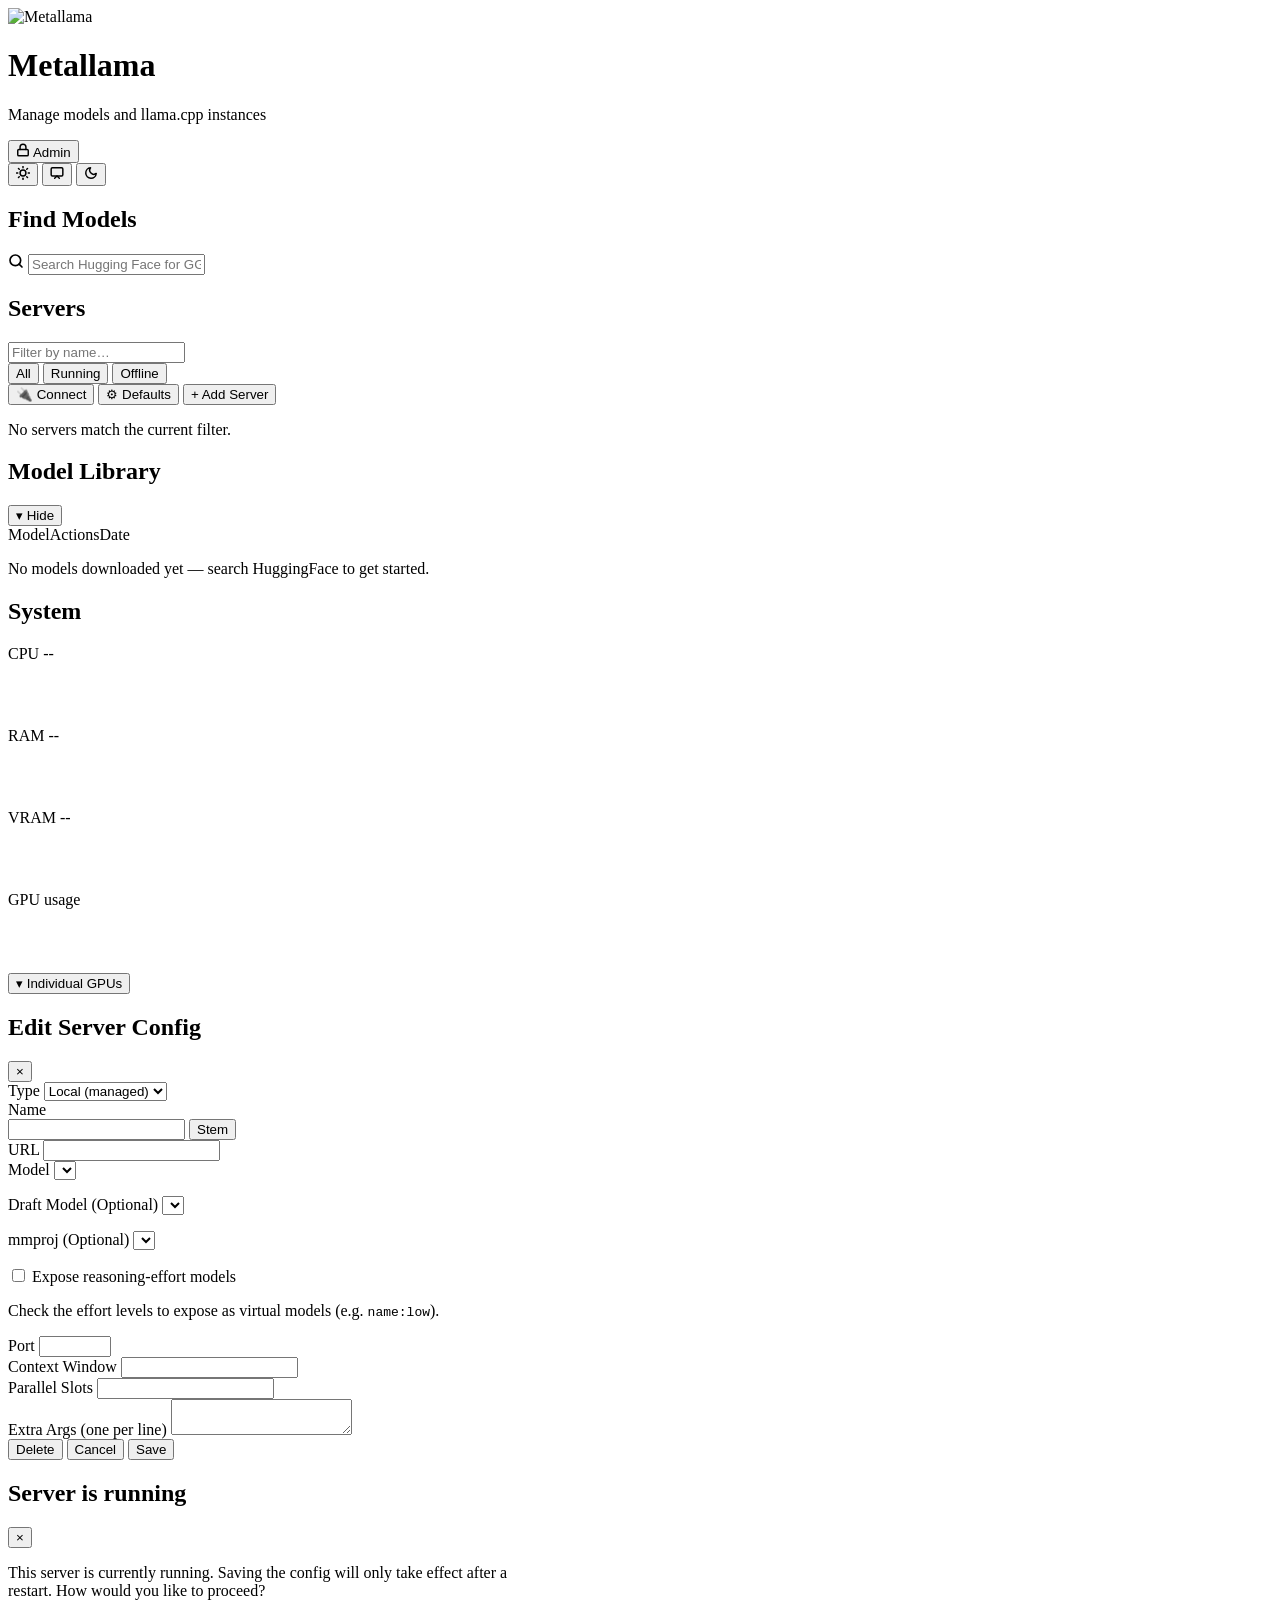
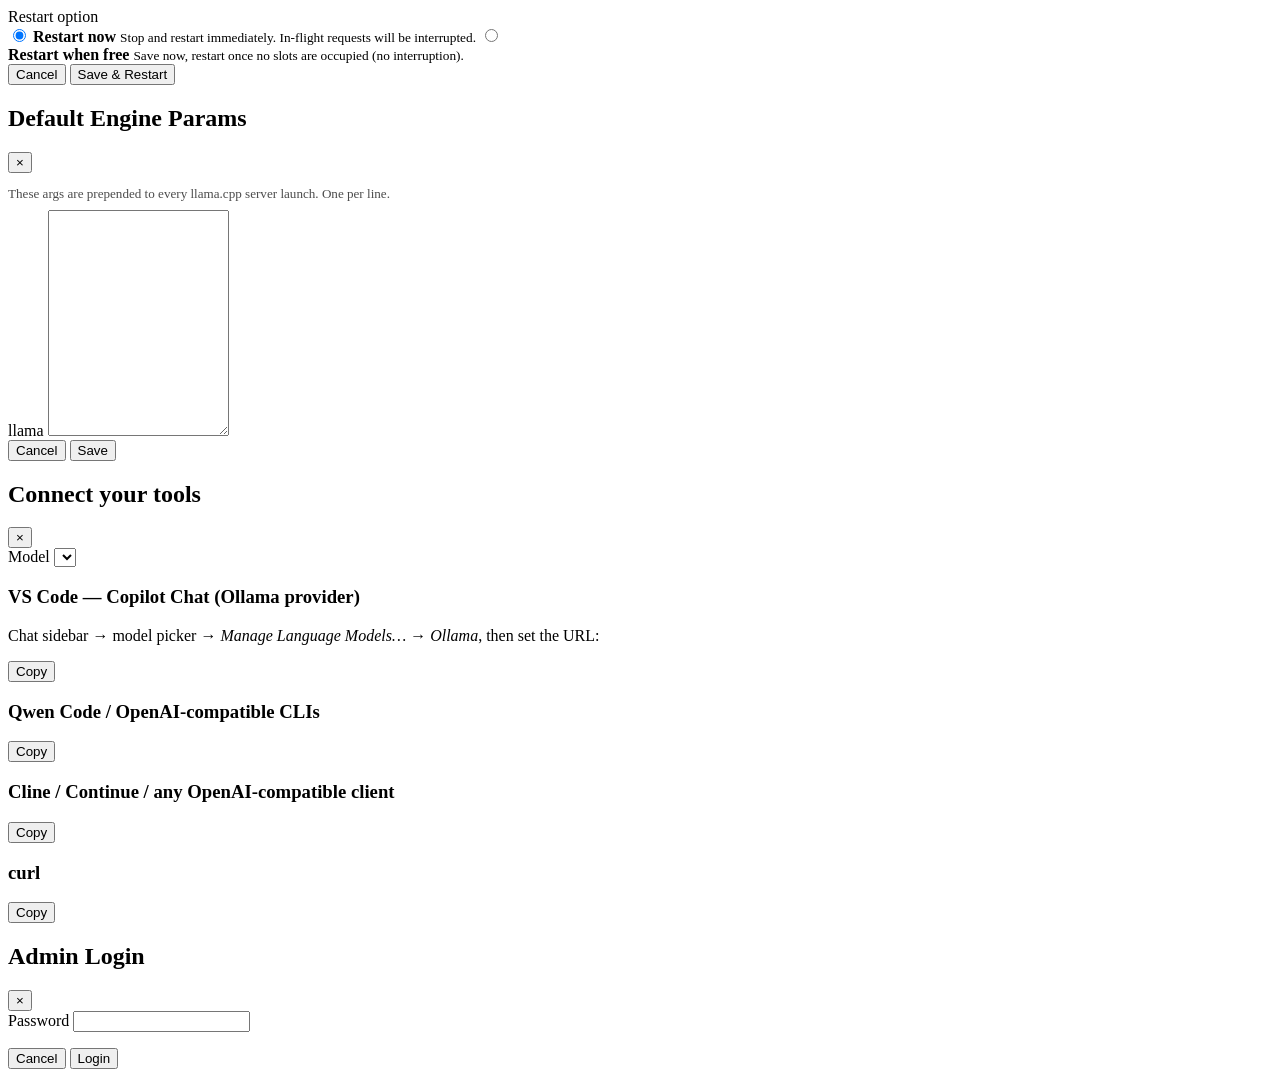
==== metallama/app/static/index.html @ cf893aea "Fixed efforts for model non supported" ====
<!doctype html>
<html lang="en">
  <head>
    <meta charset="UTF-8" />
    <meta name="viewport" content="width=device-width, initial-scale=1.0" />
    <title>Metallama</title>
    <link rel="icon" type="image/svg+xml" href="/static/favicon.svg"/>
    <link rel="stylesheet" href="/static/styles.css" />
  </head>
  <body>
    <header class="page-header">
      <div class="header-container">
        <div class="header-content">
          <img src="/static/logo.svg" alt="Metallama" class="header-logo" />
          <div class="header-text">
            <h1 class="hero-title">Metallama</h1>
            <p class="subtitle">Manage models and llama.cpp instances</p>
          </div>
        </div>
        <div class="header-controls">
          <button id="admin-toggle" class="admin-toggle" type="button" title="Toggle admin mode">
            <svg width="14" height="14" viewBox="0 0 24 24" fill="none" stroke="currentColor" stroke-width="2.5" stroke-linecap="round" stroke-linejoin="round"><rect x="3" y="11" width="18" height="11" rx="2" ry="2"/><path d="M7 11V7a5 5 0 0 1 10 0v4"/></svg>
            <span id="admin-toggle-label">Admin</span>
          </button>
          <div class="theme-toggle" role="group" aria-label="Theme switcher">
            <button class="theme-btn" type="button" data-theme="light" title="Light mode">
            <svg width="14" height="14" viewBox="0 0 24 24" fill="none" stroke="currentColor" stroke-width="2.5" stroke-linecap="round" stroke-linejoin="round"><circle cx="12" cy="12" r="5"/><line x1="12" y1="1" x2="12" y2="3"/><line x1="12" y1="21" x2="12" y2="23"/><line x1="4.22" y1="4.22" x2="5.64" y2="5.64"/><line x1="18.36" y1="18.36" x2="19.78" y2="19.78"/><line x1="1" y1="12" x2="3" y2="12"/><line x1="21" y1="12" x2="23" y2="12"/><line x1="4.22" y1="19.78" x2="5.64" y2="18.36"/><line x1="18.36" y1="5.64" x2="19.78" y2="4.22"/></svg>
          </button>
          <button class="theme-btn" type="button" data-theme="system" title="System">
            <svg width="14" height="14" viewBox="0 0 24 24" fill="none" stroke="currentColor" stroke-width="2.5" stroke-linecap="round" stroke-linejoin="round"><rect x="2" y="3" width="20" height="14" rx="2"/><polyline points="8 21 12 17 16 21"/></svg>
          </button>
          <button class="theme-btn" type="button" data-theme="dark" title="Dark mode">
            <svg width="14" height="14" viewBox="0 0 24 24" fill="none" stroke="currentColor" stroke-width="2.5" stroke-linecap="round" stroke-linejoin="round"><path d="M21 12.79A9 9 0 1 1 11.21 3 7 7 0 0 0 21 12.79z"/></svg>
          </button>
        </div>
        </div>
      </div>
    </header>

    <main class="container layout-grid">
      <section class="main-col">
        <div id="binary-warning" class="binary-warning is-hidden"></div>
        <p id="ui-message" class="ui-message"></p>

        <section class="main-panel">
          <h2 class="side-title">Find Models</h2>
          <div id="hf-panel" class="hf-panel">
            <div id="hf-downloads" class="hf-downloads is-hidden"></div>
            <div class="hf-search-wrap">
              <svg class="hf-search-icon" width="16" height="16" viewBox="0 0 24 24" fill="none" stroke="currentColor" stroke-width="2.5" stroke-linecap="round" stroke-linejoin="round"><circle cx="11" cy="11" r="8"/><line x1="21" y1="21" x2="16.65" y2="16.65"/></svg>
              <input type="text" id="hf-search" placeholder="Search Hugging Face for GGUF models…" autocomplete="off" spellcheck="false" />
            </div>
            <div id="hf-results" class="hf-results is-hidden"></div>
          </div>
        </section>

        <section class="main-panel">
          <div class="panel-head">
            <div class="panel-head-left">
              <h2 class="side-title">Servers</h2>
              <span id="summary" class="summary-chip"></span>
            </div>
            <div class="panel-head-right">
              <input type="text" id="server-filter" class="server-filter" placeholder="Filter by name…" autocomplete="off" spellcheck="false" />
              <div class="status-filter" role="group" aria-label="Filter by status">
                <button class="chip-btn active" type="button" data-status="all">All</button>
                <button class="chip-btn" type="button" data-status="running">Running</button>
                <button class="chip-btn" type="button" data-status="offline">Offline</button>
              </div>
              <button id="connect-btn" class="btn-secondary" title="Connect editors and agents to your models">🔌 Connect</button>
              <button id="defaults-btn" class="btn-secondary admin-only" title="Edit default engine params">⚙ Defaults</button>
              <button id="add-model-btn" class="btn-primary admin-only" title="Add a new server">+ Add Server</button>
            </div>
          </div>
          <div id="models" class="models-list"></div>
          <p id="models-filter-empty" class="library-empty is-hidden">No servers match the current filter.</p>
        </section>

        <section class="main-panel" id="library-panel">
          <div class="panel-head">
            <div class="panel-head-left">
              <h2 class="side-title">Model Library</h2>
            </div>
            <button id="library-toggle" class="vram-gpus-toggle library-toggle" type="button" aria-label="Collapse model library" title="Collapse model library" aria-expanded="true">
              <span class="vram-gpus-toggle-caret">▾</span>
              <span class="library-toggle-label">Hide</span>
            </button>
          </div>
          <div id="library-content">
            <div id="library-downloading" class="library-downloading is-hidden"></div>
            <div class="library-table-head" aria-hidden="true">
              <span>Model</span><span>Actions</span><span>Date</span>
            </div>
            <div id="library-list" class="library-list"></div>
            <p id="library-empty" class="library-empty is-hidden">No models downloaded yet — search HuggingFace to get started.</p>
          </div>
        </section>
      </section>

      <aside class="side-col">
        <section class="side-panel">
          <h2 class="side-title">System</h2>
          <div class="system-metric">
            <div class="system-metric-head">
              <span class="system-metric-name">CPU</span>
              <span id="cpu-status" class="system-metric-value">--</span>
            </div>
            <div class="system-graph-wrap">
              <canvas id="cpu-graph" class="system-graph" width="400" height="60"></canvas>
              <div class="system-time-axis" aria-hidden="true"></div>
            </div>
          </div>
          <div class="system-metric">
            <div class="system-metric-head">
              <span class="system-metric-name">RAM</span>
              <span id="ram-status" class="system-metric-value">--</span>
            </div>
            <div class="system-graph-wrap">
              <canvas id="ram-graph" class="system-graph" width="400" height="60"></canvas>
              <div class="system-time-axis" aria-hidden="true"></div>
            </div>
          </div>
          <div class="system-metric">
            <div class="system-metric-head">
              <span id="vram-name" class="system-metric-name">VRAM</span>
              <span id="vram-status" class="system-metric-value">--</span>
            </div>
            <div class="system-graph-wrap">
              <canvas id="vram-graph" class="system-graph" width="400" height="60"></canvas>
              <div class="system-time-axis" aria-hidden="true"></div>
            </div>
            <div class="system-graph-wrap">
              <div id="gpu-usage-name" class="system-metric-name">GPU usage</div>
              <canvas id="gpu-usage-graph" class="system-graph" width="400" height="60"></canvas>
              <div class="system-time-axis" aria-hidden="true"></div>
            </div>
            <button id="vram-gpus-toggle" class="vram-gpus-toggle" type="button" aria-expanded="true">
              <span class="vram-gpus-toggle-caret">▾</span>
              <span>Individual GPUs</span>
            </button>
            <div id="vram-gpus" class="vram-gpus"></div>
          </div>
        </section>
      </aside>
    </main>

    <!-- Edit Config Modal -->
    <div id="edit-modal" class="modal-overlay is-hidden">
      <div class="modal-dialog">
        <div class="modal-header">
          <h2 id="modal-title">Edit Server Config</h2>
          <button class="modal-close" data-action="modal-close" title="Close">&times;</button>
        </div>
        <div class="modal-body">
          <div class="modal-columns">
            <div class="modal-column">
              <div class="form-group create-only">
                <label for="edit-server-type">Type</label>
                <select id="edit-server-type">
                  <option value="managed" selected>Local (managed)</option>
                  <option value="remote">Remote</option>
                </select>
              </div>
              <div class="form-group">
                <label for="edit-name">Name</label>
                <div class="input-with-btn">
                  <input type="text" id="edit-name" />
                  <button type="button" class="btn-secondary btn-small managed-only" id="edit-stem-btn" title="Use model filename as name">Stem</button>
                </div>
              </div>
              <div class="form-group remote-only">
                <label for="edit-url">URL</label>
                <input type="text" id="edit-url" />
              </div>
              <div class="form-group managed-only">
                <label for="edit-model-path">Model</label>
                <select id="edit-model-path"></select>
                <p id="edit-model-warning" class="model-not-found-warning is-hidden"></p>
              </div>
              <div class="form-group managed-only">
                <label for="edit-model-draft">Draft Model (Optional)</label>
                <select id="edit-model-draft"></select>
                <p id="edit-model-draft-warning" class="model-not-found-warning is-hidden"></p>
              </div>
              <div class="form-group managed-only">
                <label for="edit-mmproj">mmproj (Optional)</label>
                <select id="edit-mmproj"></select>
                <p id="edit-mmproj-warning" class="model-not-found-warning is-hidden"></p>
              </div>
              <div class="form-group managed-only">
                <label class="vram-gpu-toggle" for="edit-reasoning-enabled">
                  <input type="checkbox" id="edit-reasoning-enabled" />
                  <span id="edit-reasoning-label">Expose reasoning-effort models</span>
                </label>
                <div id="edit-reasoning-efforts" class="reasoning-effort-checkboxes">
                  <p class="form-hint">Check the effort levels to expose as virtual models (e.g. <code>name:low</code>).</p>
                </div>
              </div>
              <div class="form-group managed-only">
                <label for="edit-port">Port</label>
                <input type="number" id="edit-port" min="1024" max="65535" />
              </div>
              <div class="form-group managed-only">
                <label for="edit-context-window">Context Window</label>
                <input type="number" id="edit-context-window" min="1" step="1000" />
              </div>
              <div class="form-group managed-only">
                <label for="edit-parallel">Parallel Slots</label>
                <input type="number" id="edit-parallel" min="1" />
              </div>
            </div>
            <div class="modal-column managed-only">
              <div class="form-group form-group-stretch">
                <label for="edit-extra-args">Extra Args (one per line)</label>
                <textarea id="edit-extra-args"></textarea>
              </div>
            </div>
          </div>
        </div>
        <div class="modal-footer">
          <button class="btn-danger" data-action="modal-delete" id="modal-delete-btn" style="margin-right: auto;">Delete</button>
          <button class="btn-secondary" data-action="modal-cancel">Cancel</button>
          <button class="btn-primary" data-action="modal-save">Save</button>
        </div>
      </div>
    </div>

    <!-- Restart-on-save warning modal -->
    <div id="restart-modal" class="modal-overlay is-hidden">
      <div class="modal-dialog" style="max-width: 520px;">
        <div class="modal-header">
          <h2>Server is running</h2>
          <button class="modal-close" data-action="restart-close" title="Close">&times;</button>
        </div>
        <div class="modal-body">
          <p class="form-hint" style="margin-bottom: 0.5rem;">
            This server is currently running. Saving the config will only take effect
            after a restart. How would you like to proceed?
          </p>
          <div class="form-group">
            <label>Restart option</label>
            <div class="restart-options">
              <label class="restart-option">
                <input type="radio" name="restart-option" value="now" checked />
                <span>
                  <strong>Restart now</strong>
                  <small>Stop and restart immediately. In-flight requests will be interrupted.</small>
                </span>
              </label>
              <label class="restart-option">
                <input type="radio" name="restart-option" value="when_free" />
                <span>
                  <strong>Restart when free</strong>
                  <small>Save now, restart once no slots are occupied (no interruption).</small>
                </span>
              </label>
            </div>
          </div>
        </div>
        <div class="modal-footer">
          <button class="btn-secondary" data-action="restart-cancel">Cancel</button>
          <button class="btn-primary" data-action="restart-confirm">Save &amp; Restart</button>
        </div>
      </div>
    </div>

    <!-- Defaults Modal -->
    <div id="defaults-modal" class="modal-overlay is-hidden">
      <div class="modal-dialog" style="max-width: 520px;">
        <div class="modal-header">
          <h2>Default Engine Params</h2>
          <button class="modal-close" data-action="defaults-close" title="Close">&times;</button>
        </div>
        <div class="modal-body">
          <p class="form-hint" style="margin-bottom: 0.5rem; font-size: 0.82rem; opacity: 0.7;">These args are prepended to every llama.cpp server launch. One per line.</p>
          <div class="form-group">
            <label for="defaults-args">llama</label>
            <textarea id="defaults-args" style="min-height: 220px; font-family: monospace;"></textarea>
          </div>
        </div>
        <div class="modal-footer">
          <button class="btn-secondary" data-action="defaults-cancel">Cancel</button>
          <button class="btn-primary" data-action="defaults-save">Save</button>
        </div>
      </div>
    </div>

    <!-- Connect Modal -->
    <div id="connect-modal" class="modal-overlay is-hidden">
      <div class="modal-dialog" style="max-width: 640px;">
        <div class="modal-header">
          <h2>Connect your tools</h2>
          <button class="modal-close" data-action="connect-close" title="Close">&times;</button>
        </div>
        <div class="modal-body">
          <div class="form-group">
            <label for="connect-model">Model</label>
            <select id="connect-model"></select>
          </div>

          <div class="connect-section">
            <div class="connect-section-head">
              <h3>VS Code — Copilot Chat (Ollama provider)</h3>
            </div>
            <p class="connect-hint">Chat sidebar → model picker → <em>Manage Language Models…</em> → <em>Ollama</em>, then set the URL:</p>
            <div class="snippet-row">
              <code class="snippet" id="connect-ollama-url"></code>
              <button class="btn-secondary btn-small" data-copy="connect-ollama-url">Copy</button>
            </div>
          </div>

          <div class="connect-section">
            <div class="connect-section-head">
              <h3>Qwen Code / OpenAI-compatible CLIs</h3>
            </div>
            <div class="snippet-row">
              <pre class="snippet" id="connect-env"></pre>
              <button class="btn-secondary btn-small" data-copy="connect-env">Copy</button>
            </div>
          </div>

          <div class="connect-section">
            <div class="connect-section-head">
              <h3>Cline / Continue / any OpenAI-compatible client</h3>
            </div>
            <div class="snippet-row">
              <pre class="snippet" id="connect-openai"></pre>
              <button class="btn-secondary btn-small" data-copy="connect-openai">Copy</button>
            </div>
          </div>

          <div class="connect-section">
            <div class="connect-section-head">
              <h3>curl</h3>
            </div>
            <div class="snippet-row">
              <pre class="snippet" id="connect-curl"></pre>
              <button class="btn-secondary btn-small" data-copy="connect-curl">Copy</button>
            </div>
          </div>
        </div>
      </div>
    </div>

    <!-- Login Modal -->
    <div id="login-modal" class="modal-overlay is-hidden">
      <div class="modal-dialog" style="max-width: 360px;">
        <div class="modal-header">
          <h2>Admin Login</h2>
          <button class="modal-close" data-action="login-close" title="Close">&times;</button>
        </div>
        <div class="modal-body">
          <div class="form-group">
            <label for="login-password">Password</label>
            <input type="password" id="login-password" autocomplete="off" />
          </div>
          <p id="login-error" class="login-error is-hidden"></p>
        </div>
        <div class="modal-footer">
          <button class="btn-secondary" data-action="login-cancel">Cancel</button>
          <button class="btn-primary" data-action="login-submit">Login</button>
        </div>
      </div>
    </div>

    <script type="module" src="/static/js/main.js"></script>
  </body>
</html>
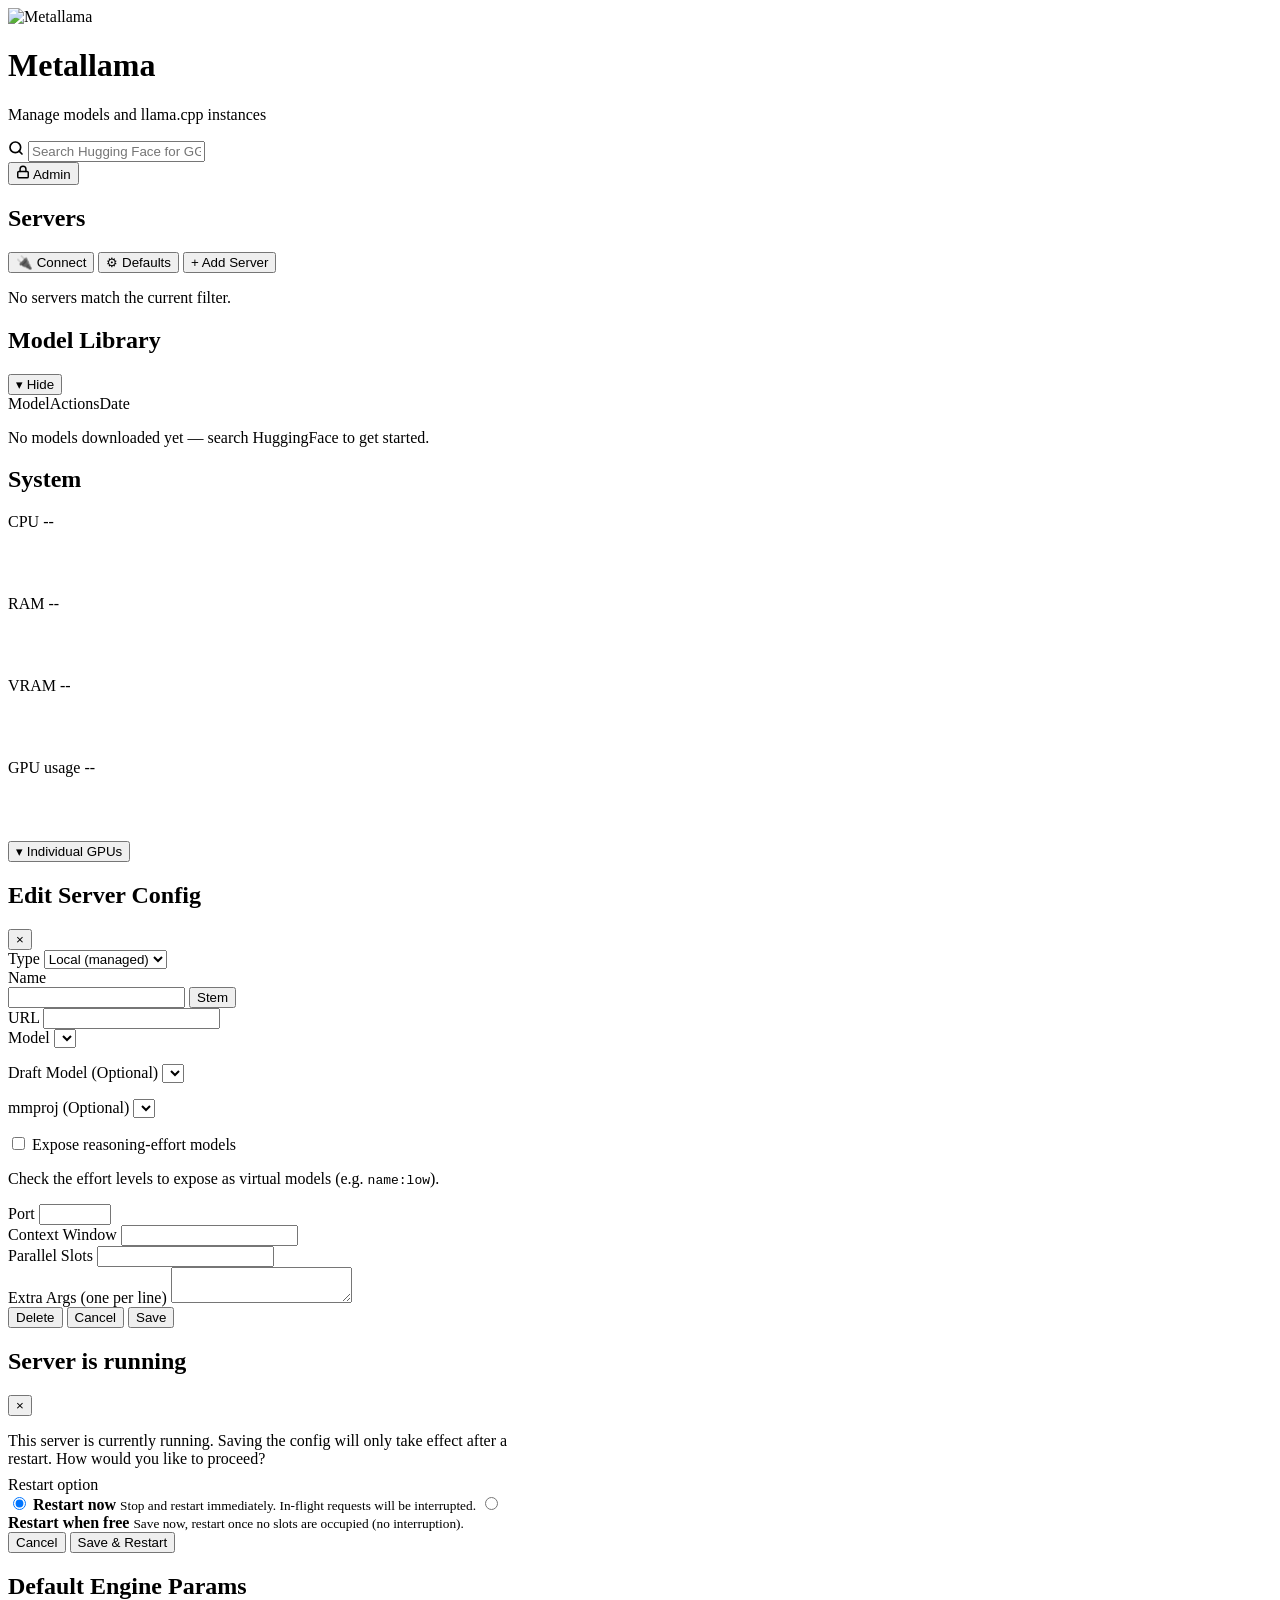
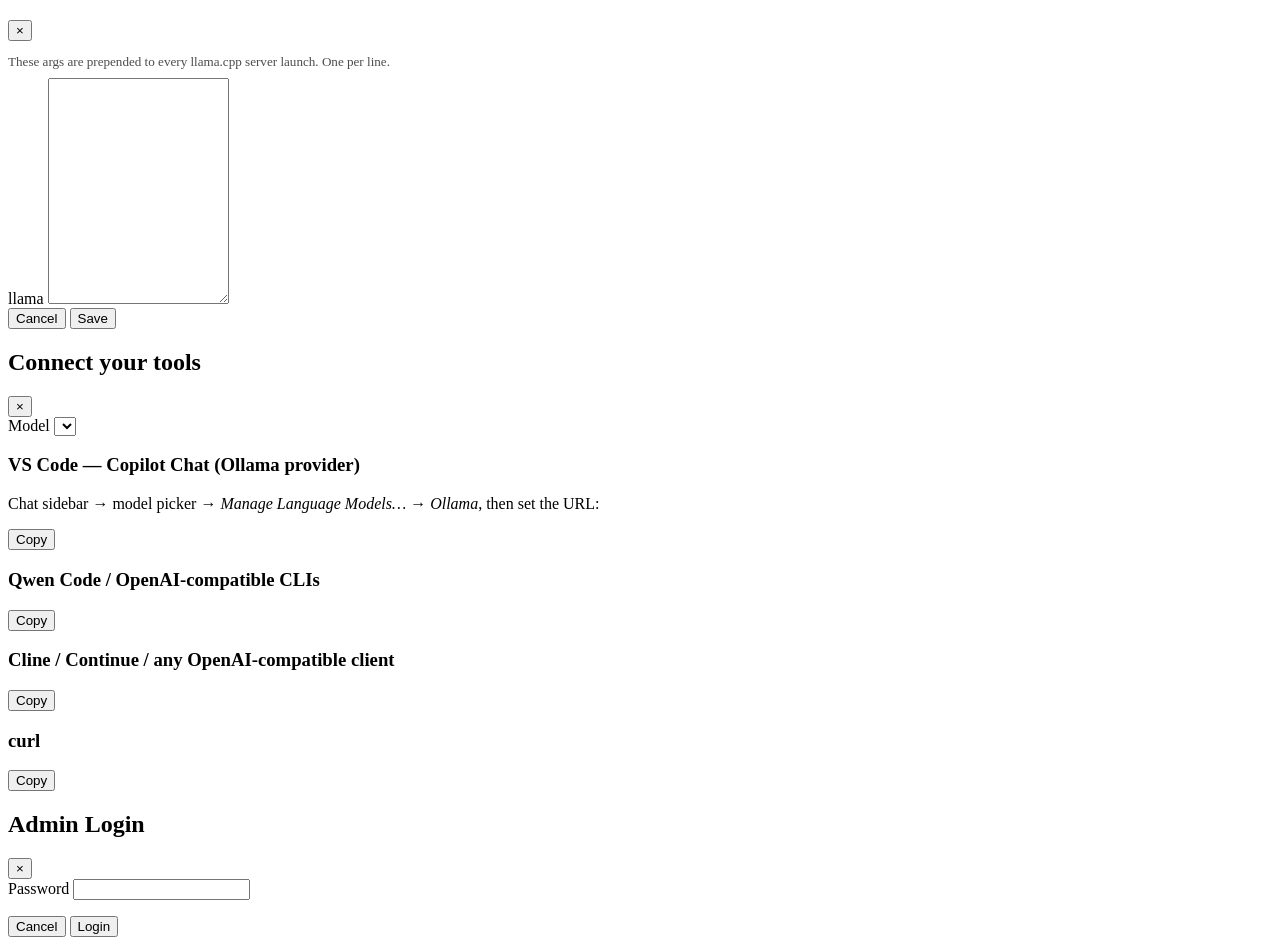
==== commit bbf11d91: "reworked styling" ====
--- a/metallama/app/static/index.html
+++ b/metallama/app/static/index.html
@@ -17,22 +17,19 @@
             <p class="subtitle">Manage models and llama.cpp instances</p>
           </div>
         </div>
+        <div id="hf-panel" class="hf-panel header-hf-panel">
+          <div id="hf-downloads" class="hf-downloads is-hidden"></div>
+          <div class="hf-search-wrap">
+            <svg class="hf-search-icon" width="16" height="16" viewBox="0 0 24 24" fill="none" stroke="currentColor" stroke-width="2.5" stroke-linecap="round" stroke-linejoin="round"><circle cx="11" cy="11" r="8"/><line x1="21" y1="21" x2="16.65" y2="16.65"/></svg>
+            <input type="text" id="hf-search" placeholder="Search Hugging Face for GGUF models…" autocomplete="off" spellcheck="false" />
+          </div>
+          <div id="hf-results" class="hf-results is-hidden"></div>
+        </div>
         <div class="header-controls">
           <button id="admin-toggle" class="admin-toggle" type="button" title="Toggle admin mode">
             <svg width="14" height="14" viewBox="0 0 24 24" fill="none" stroke="currentColor" stroke-width="2.5" stroke-linecap="round" stroke-linejoin="round"><rect x="3" y="11" width="18" height="11" rx="2" ry="2"/><path d="M7 11V7a5 5 0 0 1 10 0v4"/></svg>
             <span id="admin-toggle-label">Admin</span>
           </button>
-          <div class="theme-toggle" role="group" aria-label="Theme switcher">
-            <button class="theme-btn" type="button" data-theme="light" title="Light mode">
-            <svg width="14" height="14" viewBox="0 0 24 24" fill="none" stroke="currentColor" stroke-width="2.5" stroke-linecap="round" stroke-linejoin="round"><circle cx="12" cy="12" r="5"/><line x1="12" y1="1" x2="12" y2="3"/><line x1="12" y1="21" x2="12" y2="23"/><line x1="4.22" y1="4.22" x2="5.64" y2="5.64"/><line x1="18.36" y1="18.36" x2="19.78" y2="19.78"/><line x1="1" y1="12" x2="3" y2="12"/><line x1="21" y1="12" x2="23" y2="12"/><line x1="4.22" y1="19.78" x2="5.64" y2="18.36"/><line x1="18.36" y1="5.64" x2="19.78" y2="4.22"/></svg>
-          </button>
-          <button class="theme-btn" type="button" data-theme="system" title="System">
-            <svg width="14" height="14" viewBox="0 0 24 24" fill="none" stroke="currentColor" stroke-width="2.5" stroke-linecap="round" stroke-linejoin="round"><rect x="2" y="3" width="20" height="14" rx="2"/><polyline points="8 21 12 17 16 21"/></svg>
-          </button>
-          <button class="theme-btn" type="button" data-theme="dark" title="Dark mode">
-            <svg width="14" height="14" viewBox="0 0 24 24" fill="none" stroke="currentColor" stroke-width="2.5" stroke-linecap="round" stroke-linejoin="round"><path d="M21 12.79A9 9 0 1 1 11.21 3 7 7 0 0 0 21 12.79z"/></svg>
-          </button>
-        </div>
         </div>
       </div>
     </header>
@@ -41,18 +38,6 @@
       <section class="main-col">
         <div id="binary-warning" class="binary-warning is-hidden"></div>
         <p id="ui-message" class="ui-message"></p>
-
-        <section class="main-panel">
-          <h2 class="side-title">Find Models</h2>
-          <div id="hf-panel" class="hf-panel">
-            <div id="hf-downloads" class="hf-downloads is-hidden"></div>
-            <div class="hf-search-wrap">
-              <svg class="hf-search-icon" width="16" height="16" viewBox="0 0 24 24" fill="none" stroke="currentColor" stroke-width="2.5" stroke-linecap="round" stroke-linejoin="round"><circle cx="11" cy="11" r="8"/><line x1="21" y1="21" x2="16.65" y2="16.65"/></svg>
-              <input type="text" id="hf-search" placeholder="Search Hugging Face for GGUF models…" autocomplete="off" spellcheck="false" />
-            </div>
-            <div id="hf-results" class="hf-results is-hidden"></div>
-          </div>
-        </section>
 
         <section class="main-panel">
           <div class="panel-head">
@@ -61,12 +46,6 @@
               <span id="summary" class="summary-chip"></span>
             </div>
             <div class="panel-head-right">
-              <input type="text" id="server-filter" class="server-filter" placeholder="Filter by name…" autocomplete="off" spellcheck="false" />
-              <div class="status-filter" role="group" aria-label="Filter by status">
-                <button class="chip-btn active" type="button" data-status="all">All</button>
-                <button class="chip-btn" type="button" data-status="running">Running</button>
-                <button class="chip-btn" type="button" data-status="offline">Offline</button>
-              </div>
               <button id="connect-btn" class="btn-secondary" title="Connect editors and agents to your models">🔌 Connect</button>
               <button id="defaults-btn" class="btn-secondary admin-only" title="Edit default engine params">⚙ Defaults</button>
               <button id="add-model-btn" class="btn-primary admin-only" title="Add a new server">+ Add Server</button>
@@ -130,7 +109,10 @@
               <div class="system-time-axis" aria-hidden="true"></div>
             </div>
             <div class="system-graph-wrap">
-              <div id="gpu-usage-name" class="system-metric-name">GPU usage</div>
+              <div class="system-metric-head">
+                <span id="gpu-usage-name" class="system-metric-name">GPU usage</span>
+                <span id="gpu-usage-status" class="system-metric-value">--</span>
+              </div>
               <canvas id="gpu-usage-graph" class="system-graph" width="400" height="60"></canvas>
               <div class="system-time-axis" aria-hidden="true"></div>
             </div>
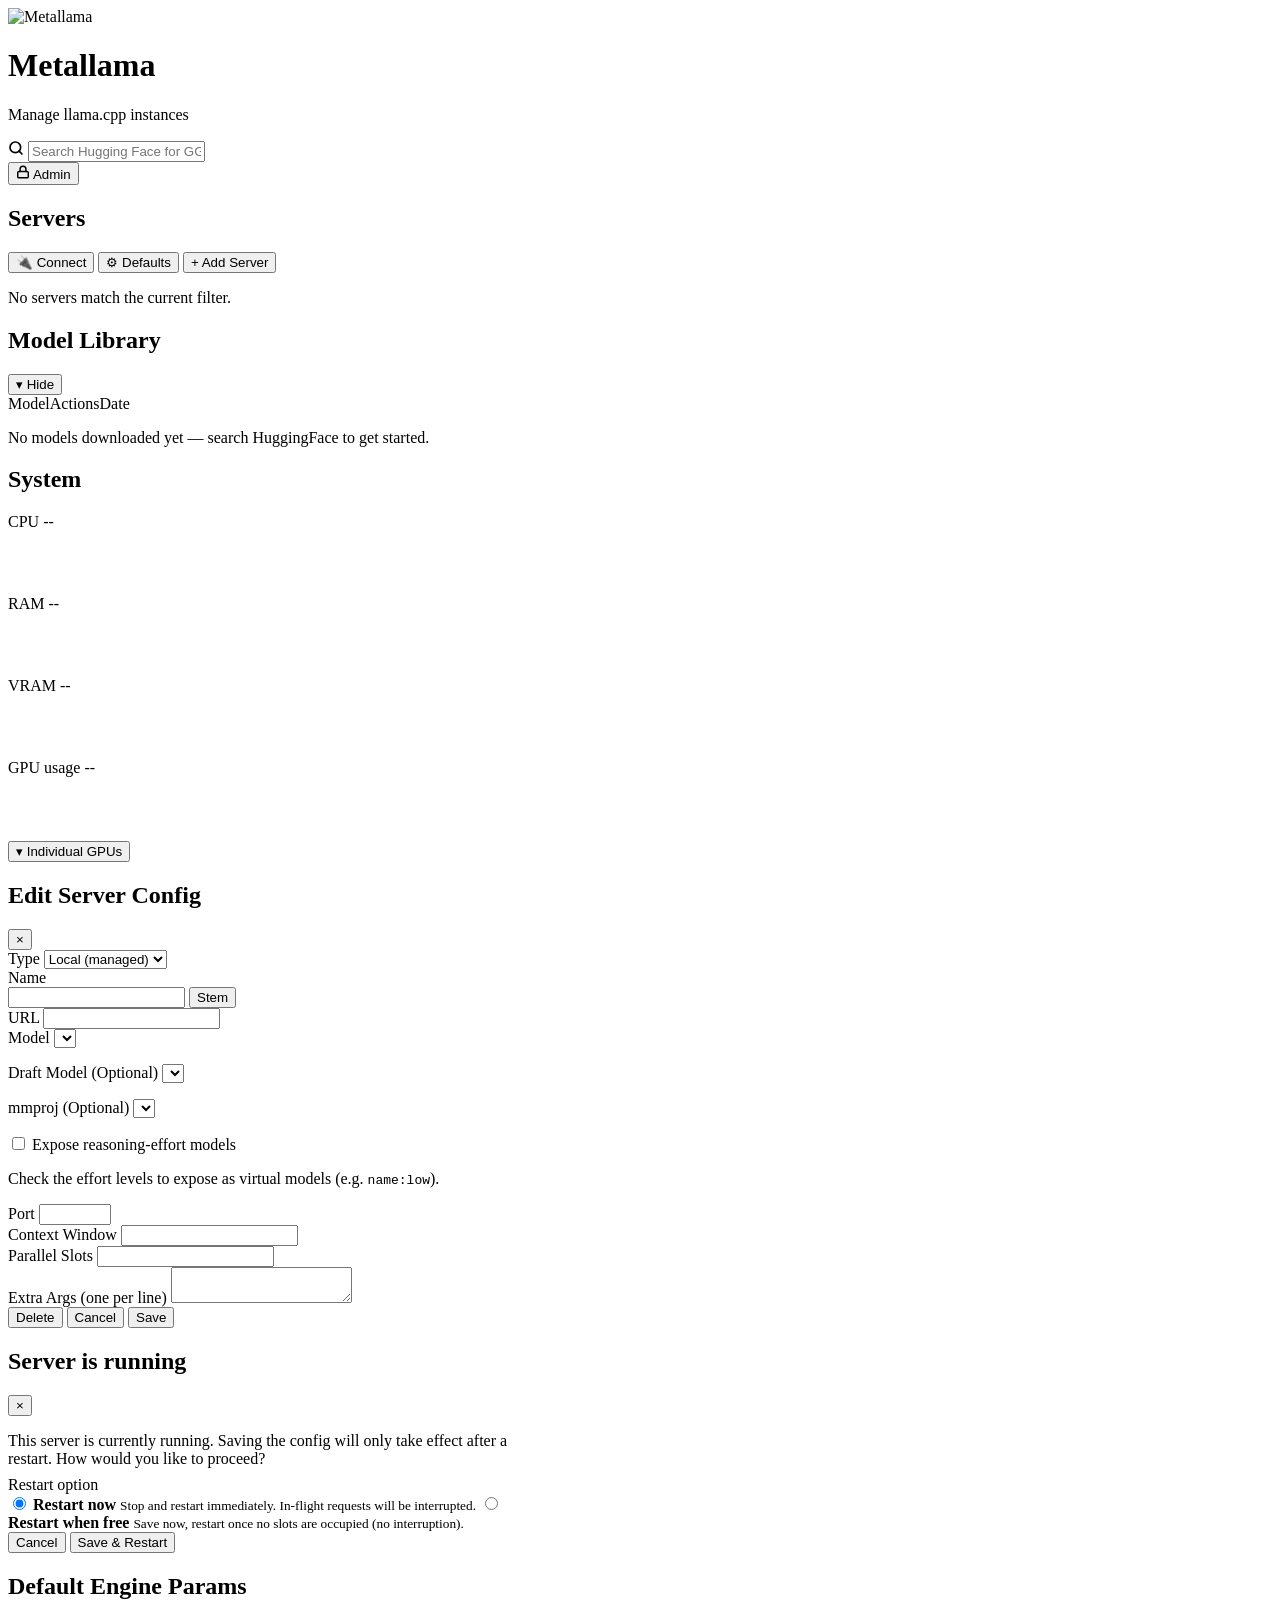
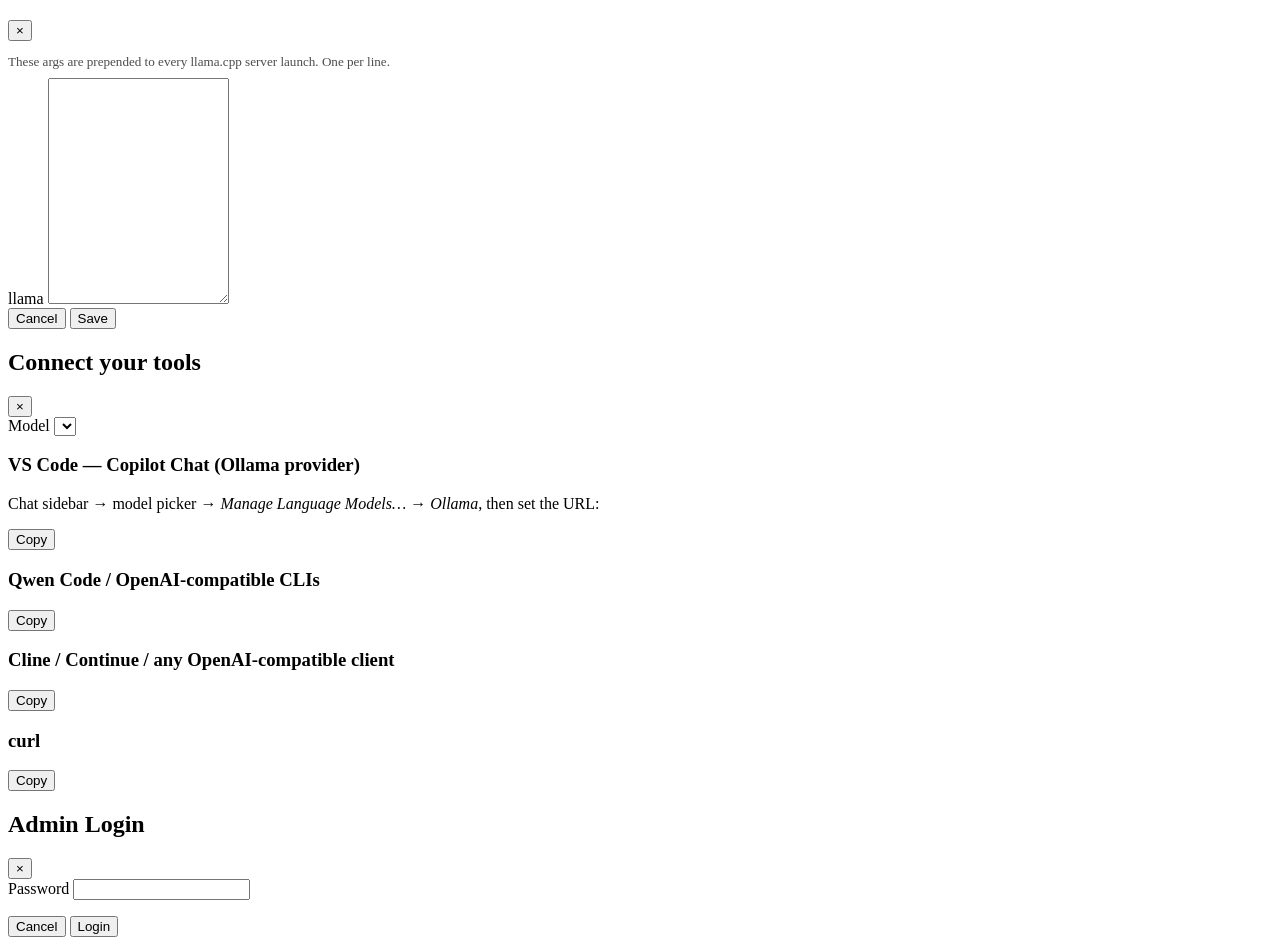
==== commit a18547ae: "Much improved UI" ====
--- a/metallama/app/static/index.html
+++ b/metallama/app/static/index.html
@@ -14,7 +14,7 @@
           <img src="/static/logo.svg" alt="Metallama" class="header-logo" />
           <div class="header-text">
             <h1 class="hero-title">Metallama</h1>
-            <p class="subtitle">Manage models and llama.cpp instances</p>
+            <p class="subtitle">Manage llama.cpp instances</p>
           </div>
         </div>
         <div id="hf-panel" class="hf-panel header-hf-panel">
@@ -46,9 +46,9 @@
               <span id="summary" class="summary-chip"></span>
             </div>
             <div class="panel-head-right">
-              <button id="connect-btn" class="btn-secondary" title="Connect editors and agents to your models">🔌 Connect</button>
-              <button id="defaults-btn" class="btn-secondary admin-only" title="Edit default engine params">⚙ Defaults</button>
-              <button id="add-model-btn" class="btn-primary admin-only" title="Add a new server">+ Add Server</button>
+              <button id="connect-btn" class="btn-secondary header-action header-action-secondary app-control" title="Connect editors and agents to your models">🔌 Connect</button>
+              <button id="defaults-btn" class="btn-secondary header-action header-action-secondary app-control admin-only" title="Edit default engine params">⚙ Defaults</button>
+              <button id="add-model-btn" class="btn-primary header-action header-action-primary app-control admin-only" title="Add a new server">+ Add Server</button>
             </div>
           </div>
           <div id="models" class="models-list"></div>
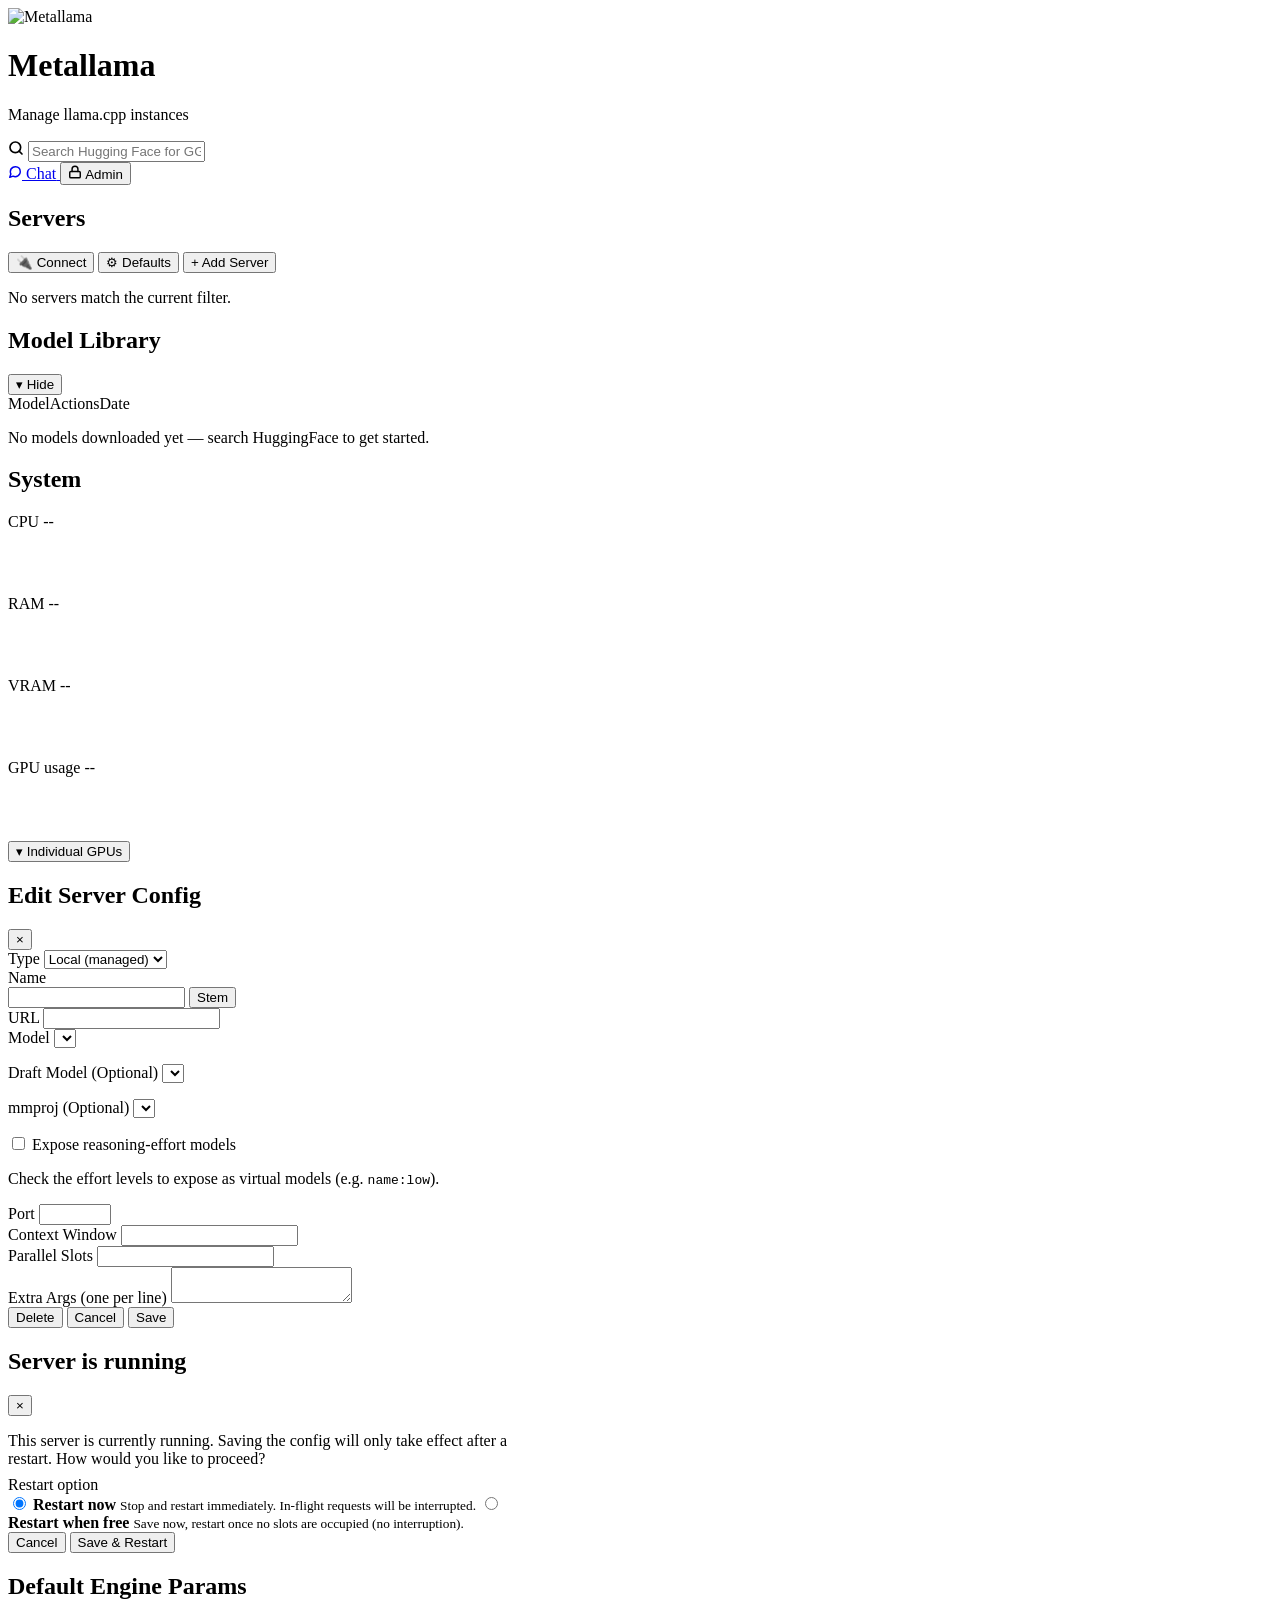
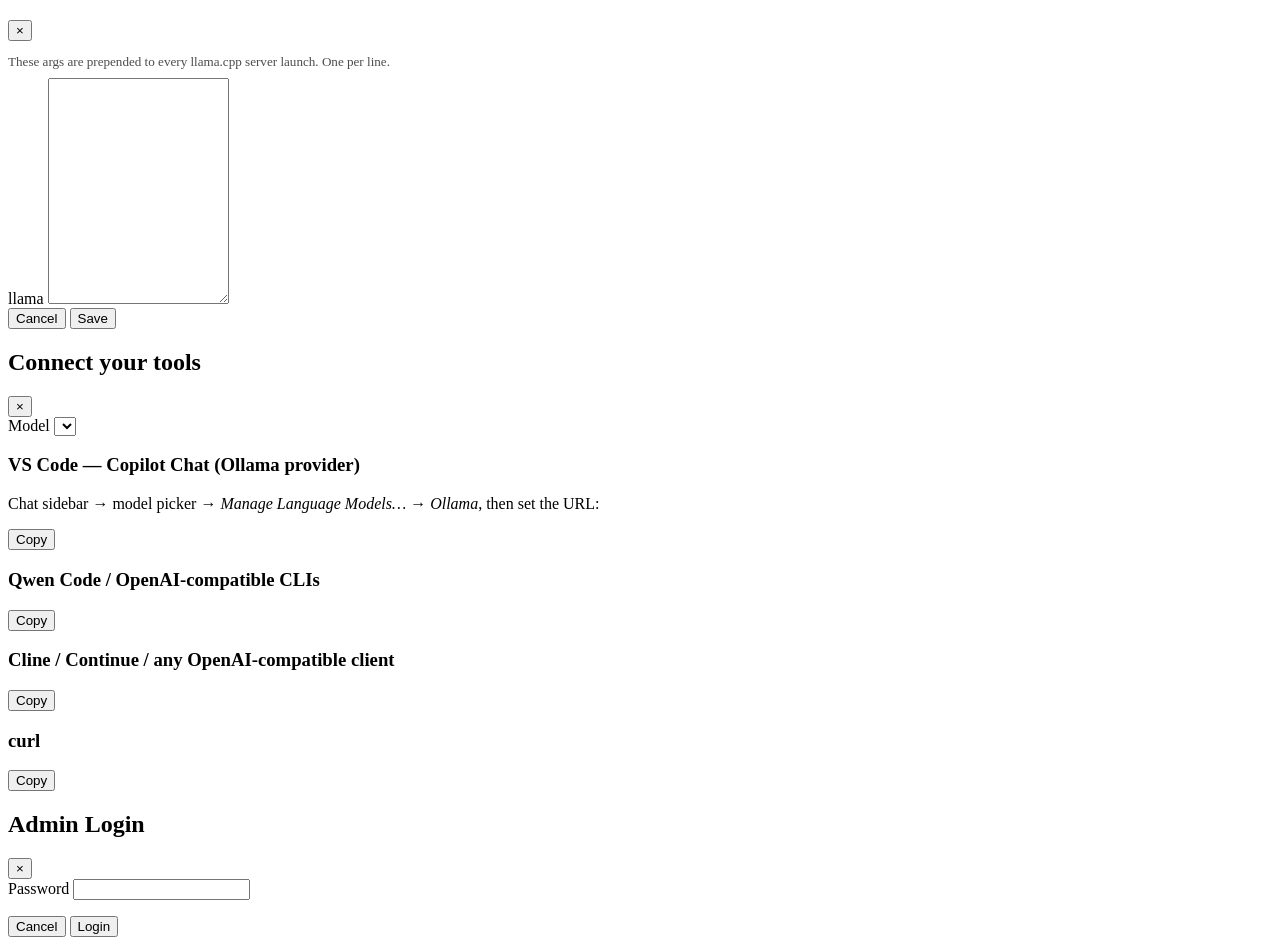
==== commit 92158e17: "Updated ui" ====
--- a/metallama/app/static/index.html
+++ b/metallama/app/static/index.html
@@ -18,7 +18,6 @@
           </div>
         </div>
         <div id="hf-panel" class="hf-panel header-hf-panel">
-          <div id="hf-downloads" class="hf-downloads is-hidden"></div>
           <div class="hf-search-wrap">
             <svg class="hf-search-icon" width="16" height="16" viewBox="0 0 24 24" fill="none" stroke="currentColor" stroke-width="2.5" stroke-linecap="round" stroke-linejoin="round"><circle cx="11" cy="11" r="8"/><line x1="21" y1="21" x2="16.65" y2="16.65"/></svg>
             <input type="text" id="hf-search" placeholder="Search Hugging Face for GGUF models…" autocomplete="off" spellcheck="false" />
@@ -26,6 +25,10 @@
           <div id="hf-results" class="hf-results is-hidden"></div>
         </div>
         <div class="header-controls">
+          <a id="chat-link" class="admin-toggle chat-link" href="/chat" title="Chat with a running model">
+            <svg width="14" height="14" viewBox="0 0 24 24" fill="none" stroke="currentColor" stroke-width="2.5" stroke-linecap="round" stroke-linejoin="round"><path d="M21 11.5a8.38 8.38 0 0 1-.9 3.8 8.5 8.5 0 0 1-7.6 4.7 8.38 8.38 0 0 1-3.8-.9L3 21l1.9-5.7a8.38 8.38 0 0 1-.9-3.8 8.5 8.5 0 0 1 4.7-7.6 8.38 8.38 0 0 1 3.8-.9h.5a8.48 8.48 0 0 1 8 8v.5z"/></svg>
+            <span>Chat</span>
+          </a>
           <button id="admin-toggle" class="admin-toggle" type="button" title="Toggle admin mode">
             <svg width="14" height="14" viewBox="0 0 24 24" fill="none" stroke="currentColor" stroke-width="2.5" stroke-linecap="round" stroke-linejoin="round"><rect x="3" y="11" width="18" height="11" rx="2" ry="2"/><path d="M7 11V7a5 5 0 0 1 10 0v4"/></svg>
             <span id="admin-toggle-label">Admin</span>
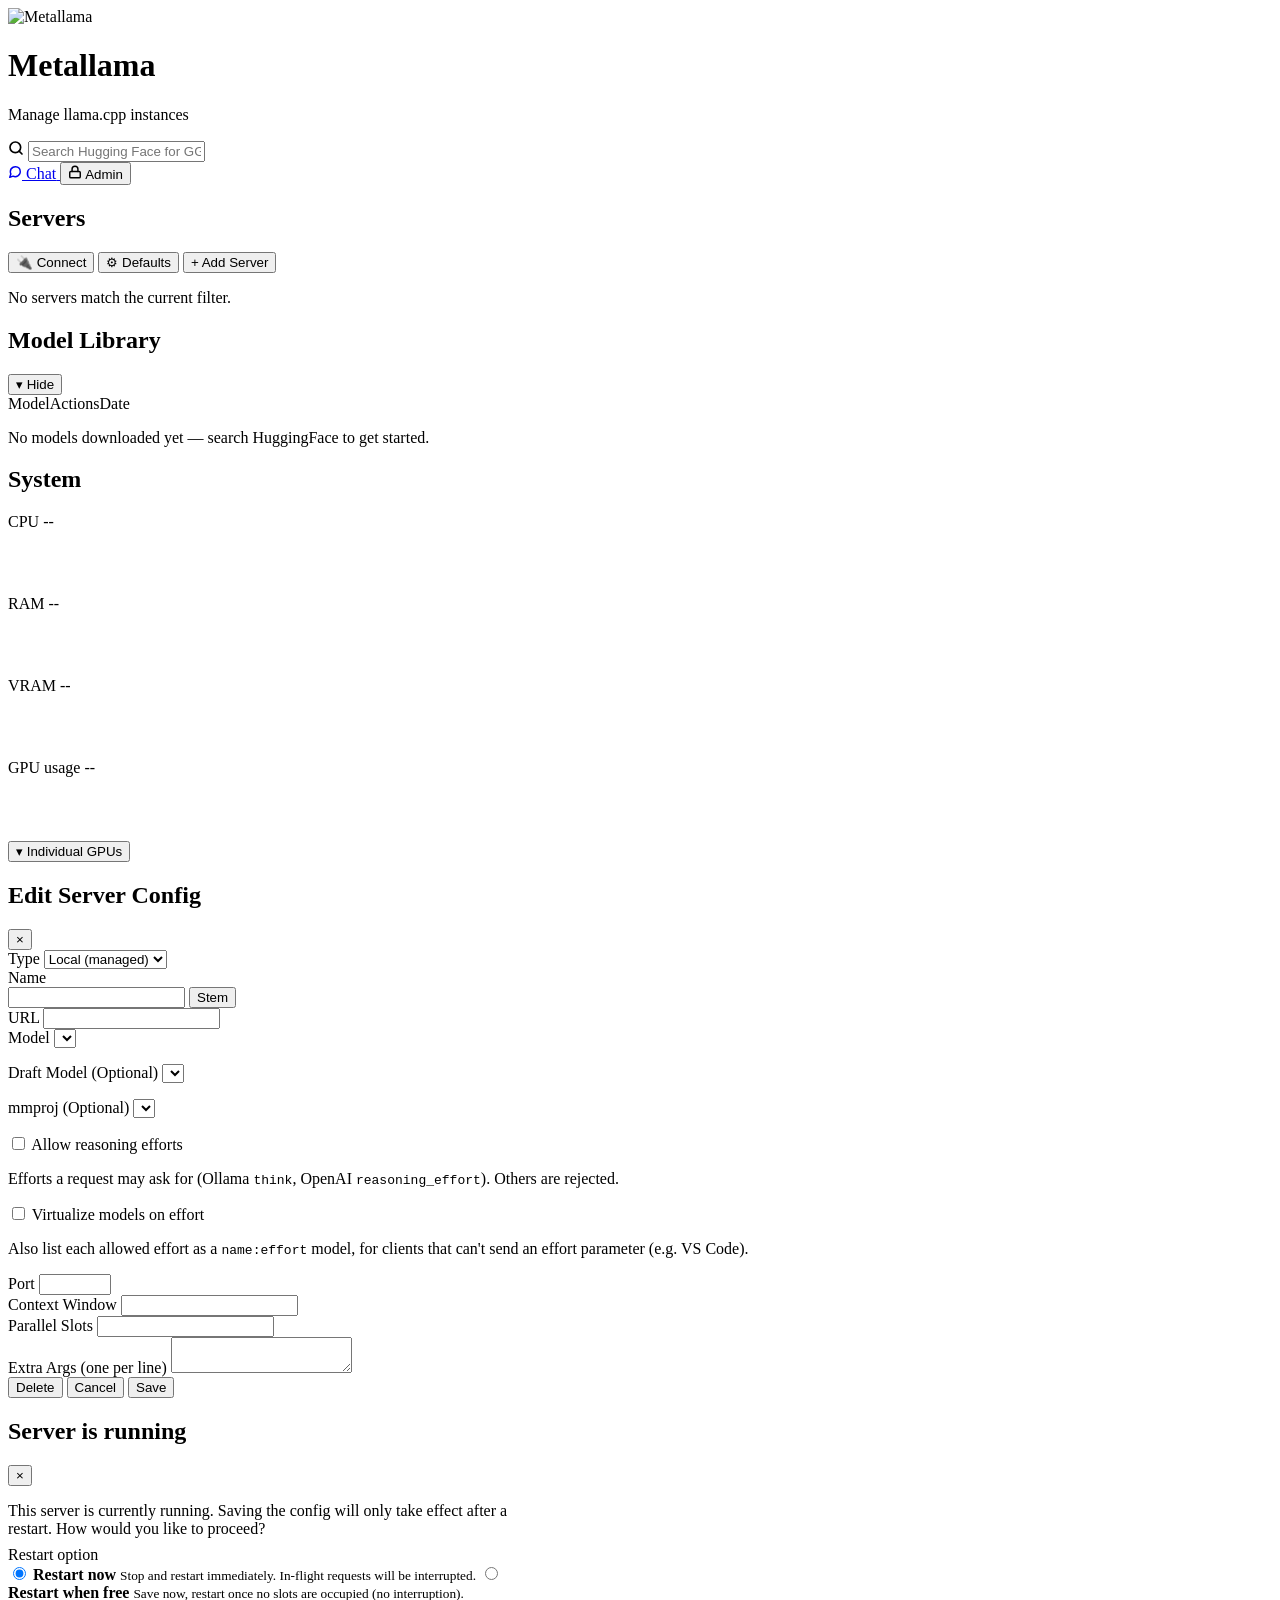
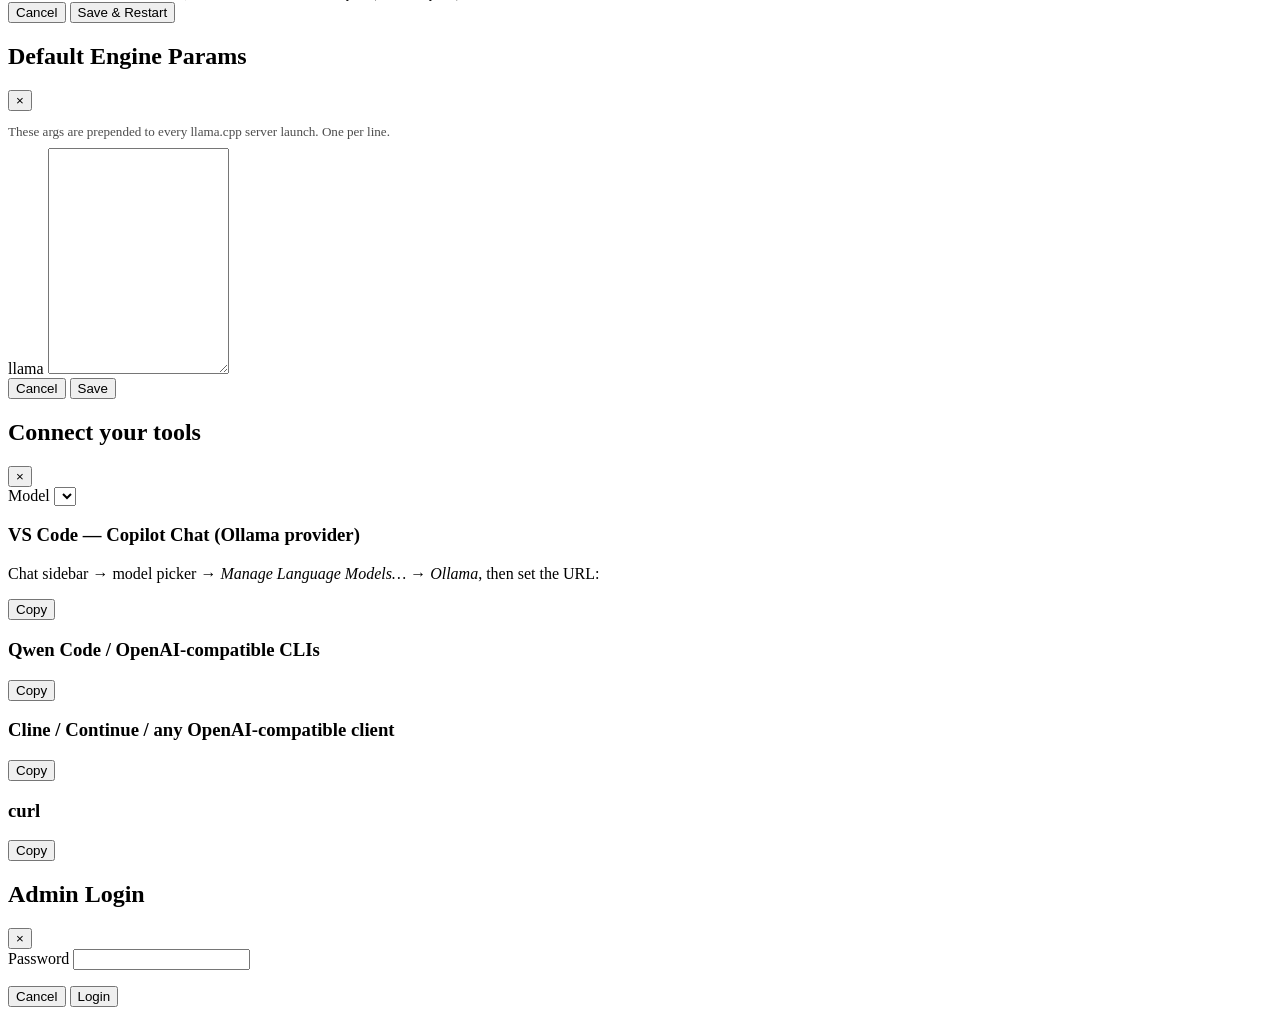
==== commit 88340e9a: "gateway: per-request reasoning efforts, /openai and /openrouter APIs Reasoning efforts - Effort is c" ====
--- a/metallama/app/static/index.html
+++ b/metallama/app/static/index.html
@@ -175,11 +175,16 @@
               <div class="form-group managed-only">
                 <label class="vram-gpu-toggle" for="edit-reasoning-enabled">
                   <input type="checkbox" id="edit-reasoning-enabled" />
-                  <span id="edit-reasoning-label">Expose reasoning-effort models</span>
+                  <span id="edit-reasoning-label">Allow reasoning efforts</span>
                 </label>
                 <div id="edit-reasoning-efforts" class="reasoning-effort-checkboxes">
-                  <p class="form-hint">Check the effort levels to expose as virtual models (e.g. <code>name:low</code>).</p>
+                  <p class="form-hint">Efforts a request may ask for (Ollama <code>think</code>, OpenAI <code>reasoning_effort</code>). Others are rejected.</p>
                 </div>
+                <label class="vram-gpu-toggle reasoning-virtualize-toggle" for="edit-virtualize-efforts">
+                  <input type="checkbox" id="edit-virtualize-efforts" />
+                  <span>Virtualize models on effort</span>
+                </label>
+                <p class="form-hint">Also list each allowed effort as a <code>name:effort</code> model, for clients that can't send an effort parameter (e.g. VS Code).</p>
               </div>
               <div class="form-group managed-only">
                 <label for="edit-port">Port</label>
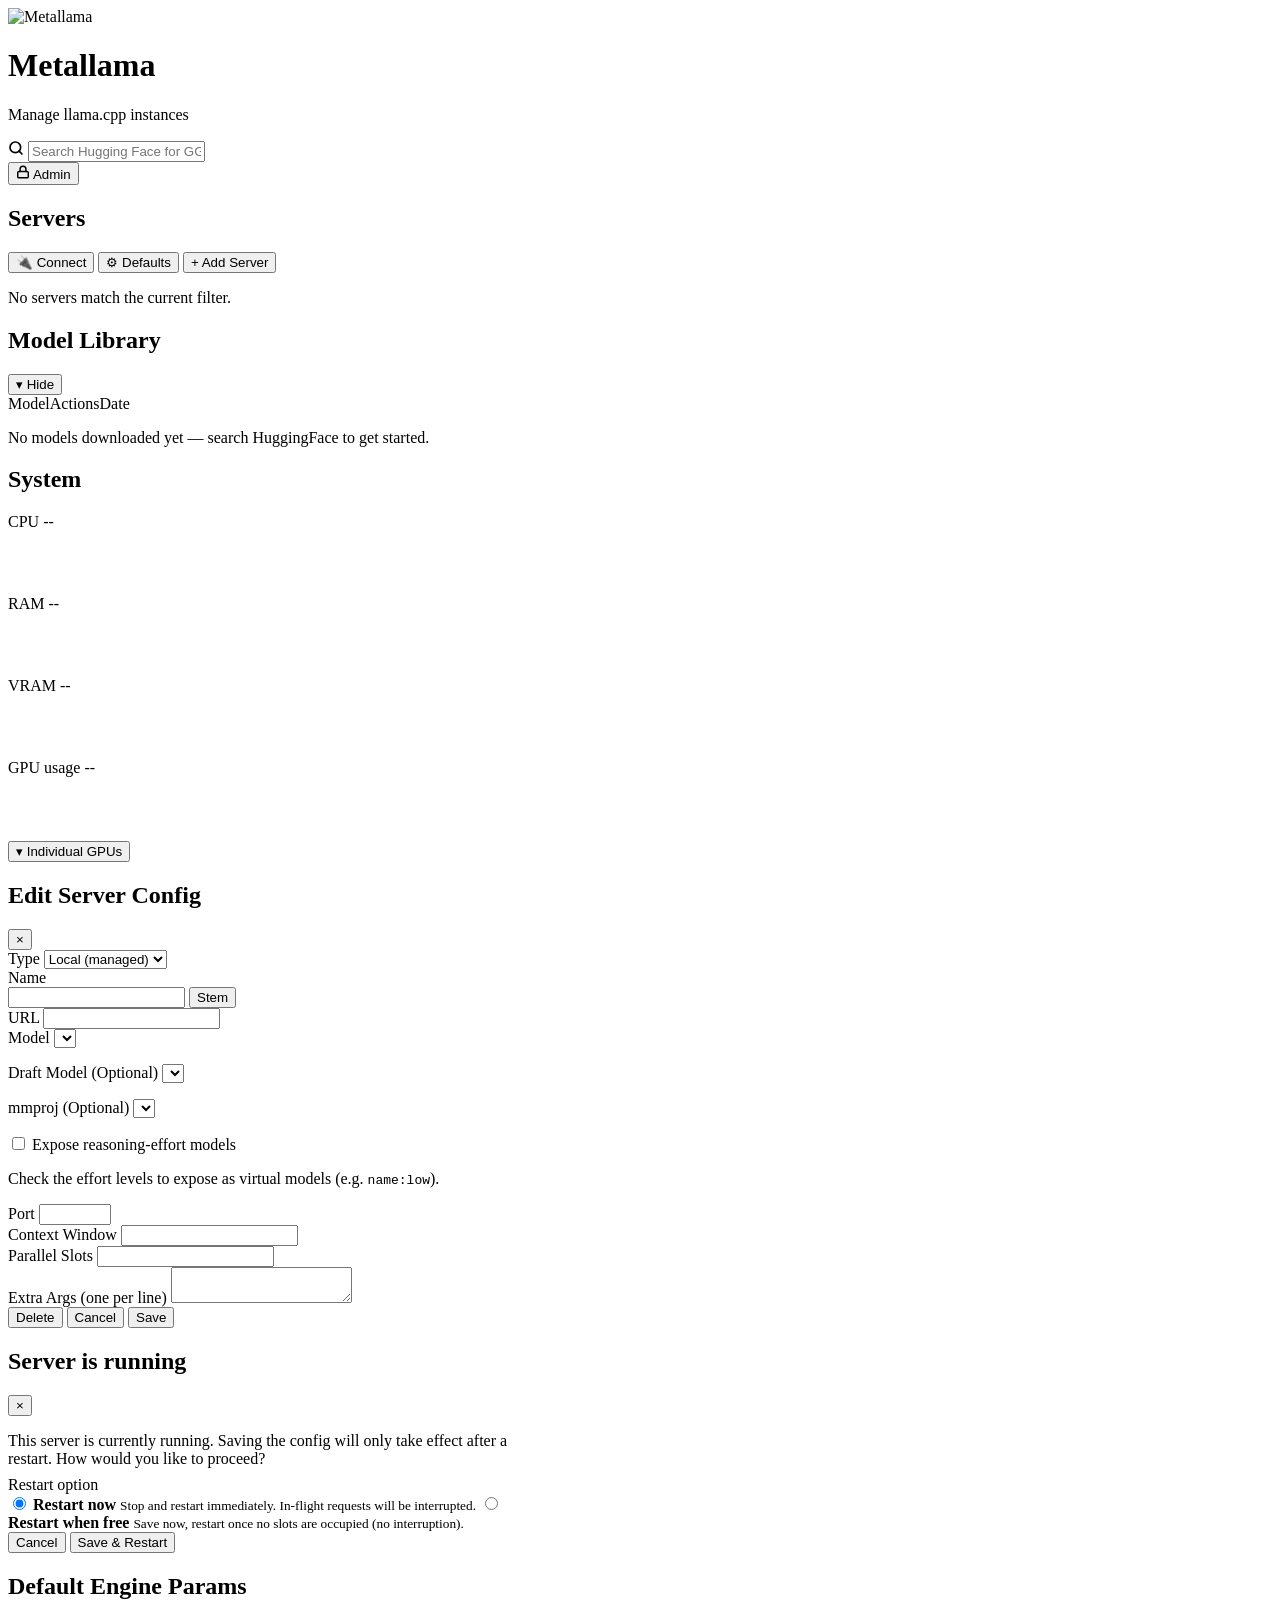
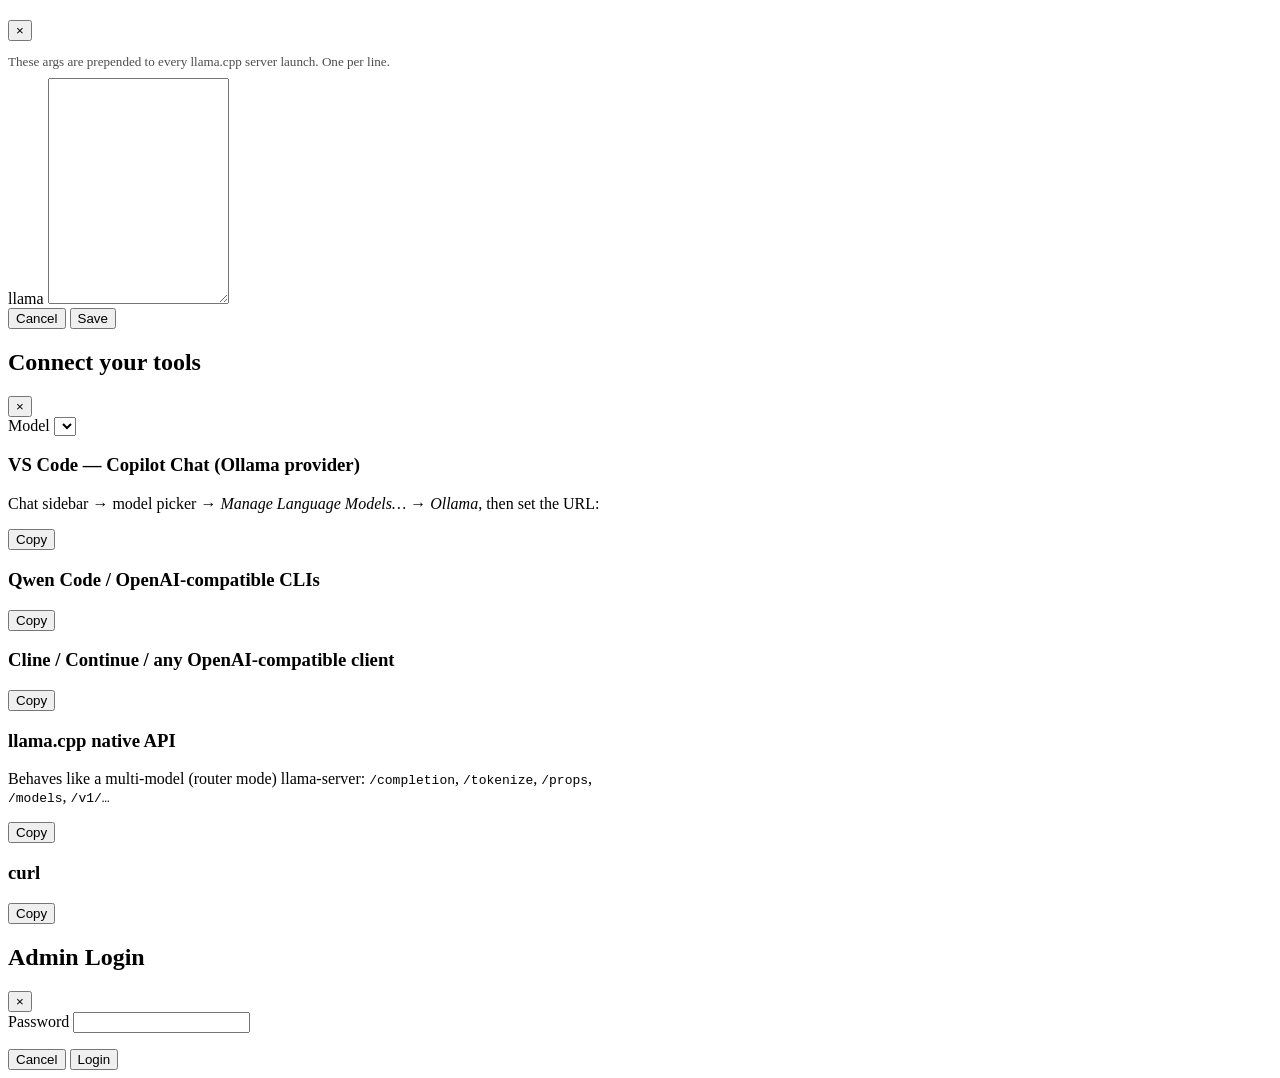
==== commit 80637cae: "Restructure gateways into app/gateway; add /llamacpp, /openai; fix reasoning and Ollama compatibilit" ====
--- a/metallama/app/static/index.html
+++ b/metallama/app/static/index.html
@@ -25,10 +25,6 @@
           <div id="hf-results" class="hf-results is-hidden"></div>
         </div>
         <div class="header-controls">
-          <a id="chat-link" class="admin-toggle chat-link" href="/chat" title="Chat with a running model">
-            <svg width="14" height="14" viewBox="0 0 24 24" fill="none" stroke="currentColor" stroke-width="2.5" stroke-linecap="round" stroke-linejoin="round"><path d="M21 11.5a8.38 8.38 0 0 1-.9 3.8 8.5 8.5 0 0 1-7.6 4.7 8.38 8.38 0 0 1-3.8-.9L3 21l1.9-5.7a8.38 8.38 0 0 1-.9-3.8 8.5 8.5 0 0 1 4.7-7.6 8.38 8.38 0 0 1 3.8-.9h.5a8.48 8.48 0 0 1 8 8v.5z"/></svg>
-            <span>Chat</span>
-          </a>
           <button id="admin-toggle" class="admin-toggle" type="button" title="Toggle admin mode">
             <svg width="14" height="14" viewBox="0 0 24 24" fill="none" stroke="currentColor" stroke-width="2.5" stroke-linecap="round" stroke-linejoin="round"><rect x="3" y="11" width="18" height="11" rx="2" ry="2"/><path d="M7 11V7a5 5 0 0 1 10 0v4"/></svg>
             <span id="admin-toggle-label">Admin</span>
@@ -175,16 +171,11 @@
               <div class="form-group managed-only">
                 <label class="vram-gpu-toggle" for="edit-reasoning-enabled">
                   <input type="checkbox" id="edit-reasoning-enabled" />
-                  <span id="edit-reasoning-label">Allow reasoning efforts</span>
+                  <span id="edit-reasoning-label">Expose reasoning-effort models</span>
                 </label>
                 <div id="edit-reasoning-efforts" class="reasoning-effort-checkboxes">
-                  <p class="form-hint">Efforts a request may ask for (Ollama <code>think</code>, OpenAI <code>reasoning_effort</code>). Others are rejected.</p>
+                  <p class="form-hint">Check the effort levels to expose as virtual models (e.g. <code>name:low</code>).</p>
                 </div>
-                <label class="vram-gpu-toggle reasoning-virtualize-toggle" for="edit-virtualize-efforts">
-                  <input type="checkbox" id="edit-virtualize-efforts" />
-                  <span>Virtualize models on effort</span>
-                </label>
-                <p class="form-hint">Also list each allowed effort as a <code>name:effort</code> model, for clients that can't send an effort parameter (e.g. VS Code).</p>
               </div>
               <div class="form-group managed-only">
                 <label for="edit-port">Port</label>
@@ -321,6 +312,17 @@
 
           <div class="connect-section">
             <div class="connect-section-head">
+              <h3>llama.cpp native API</h3>
+            </div>
+            <p class="connect-hint">Behaves like a multi-model (router mode) llama-server: <code>/completion</code>, <code>/tokenize</code>, <code>/props</code>, <code>/models</code>, <code>/v1/…</code></p>
+            <div class="snippet-row">
+              <pre class="snippet" id="connect-llamacpp-url"></pre>
+              <button class="btn-secondary btn-small" data-copy="connect-llamacpp-url">Copy</button>
+            </div>
+          </div>
+
+          <div class="connect-section">
+            <div class="connect-section-head">
               <h3>curl</h3>
             </div>
             <div class="snippet-row">
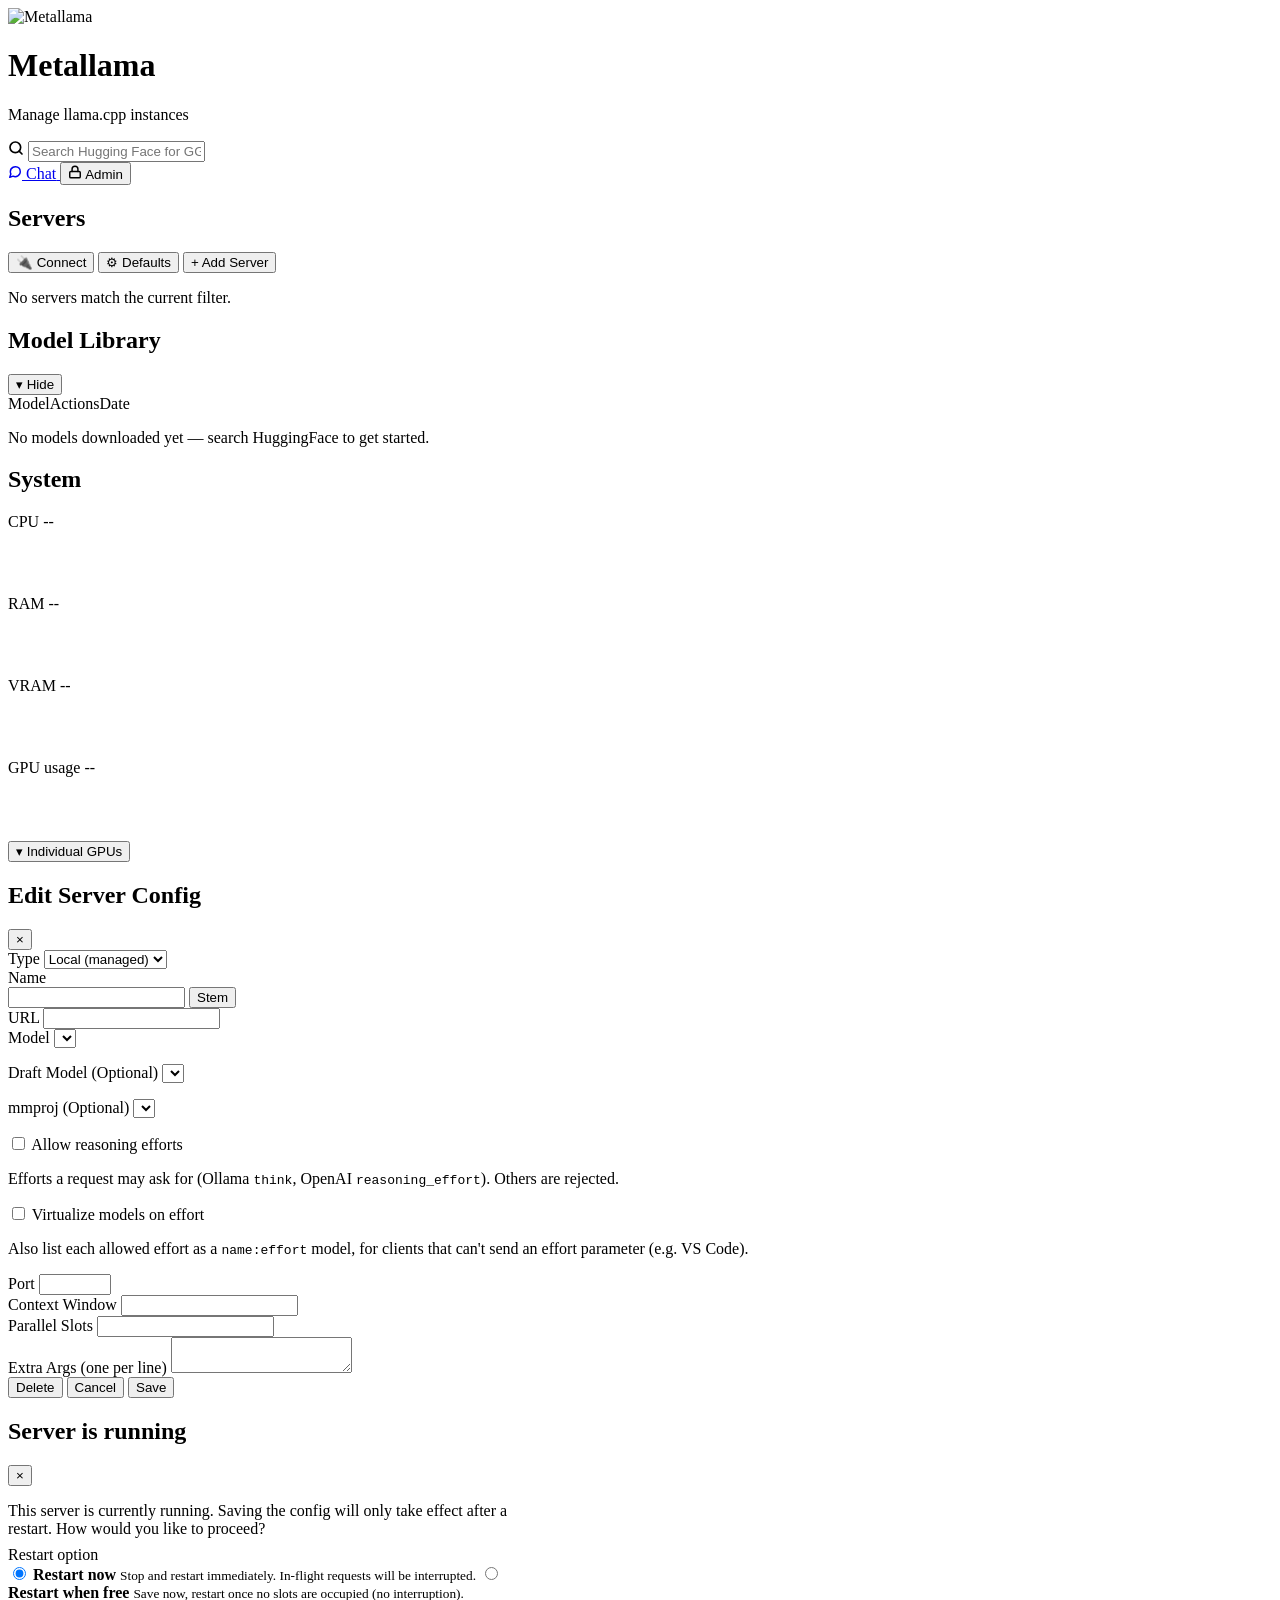
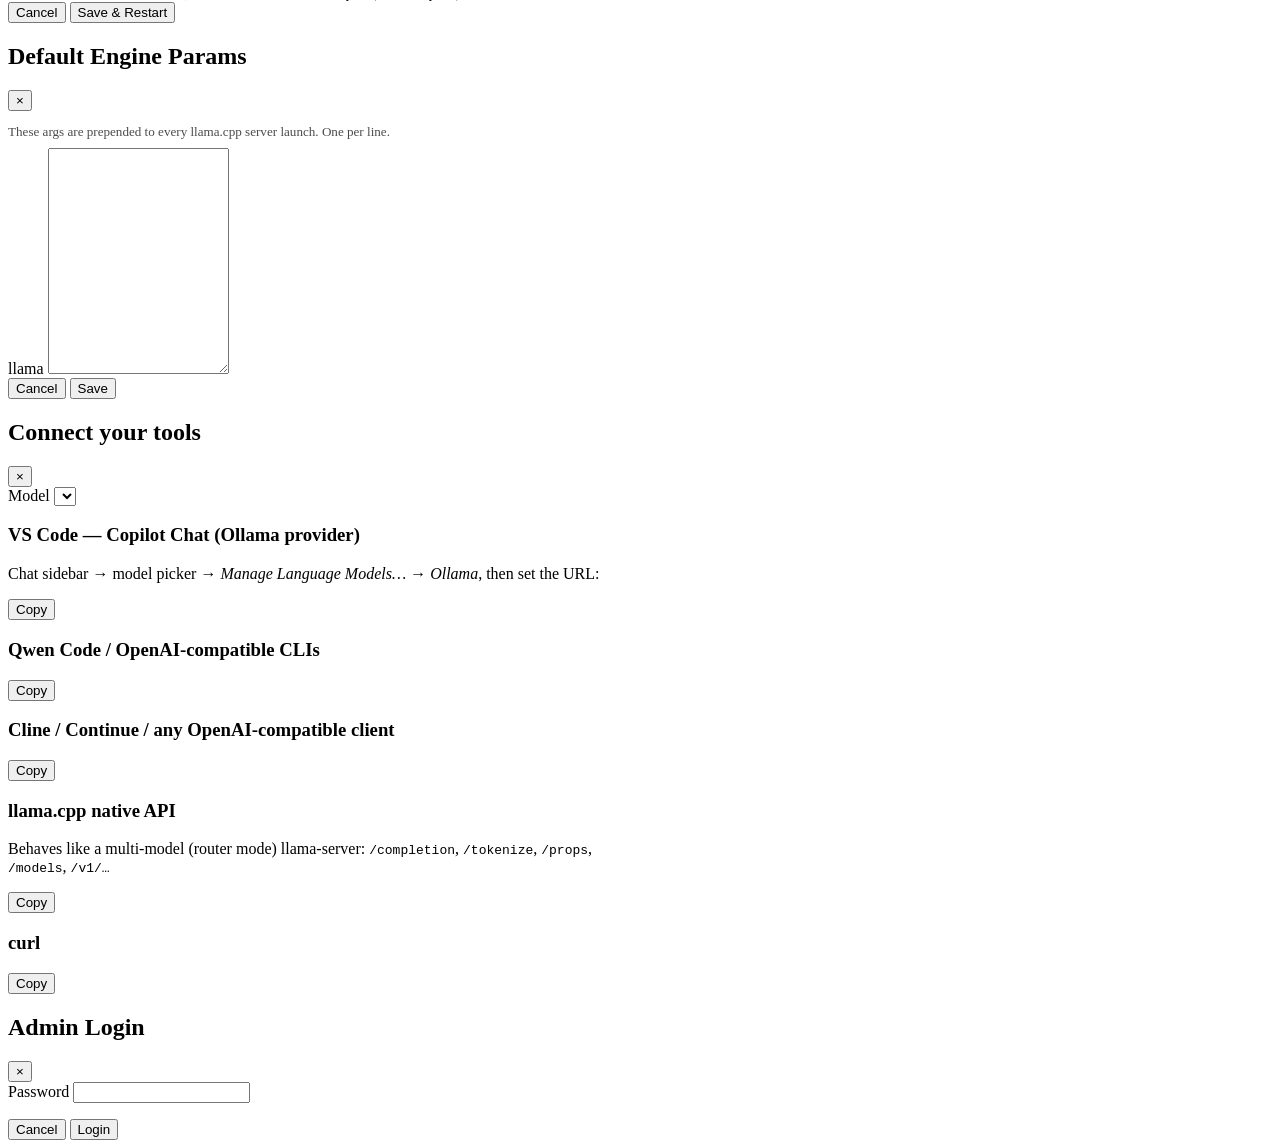
==== commit 02c51c52: "Merge origin/main: combine gateway work into app/gateway Ours as the base for the package layout, th" ====
--- a/metallama/app/static/index.html
+++ b/metallama/app/static/index.html
@@ -25,6 +25,10 @@
           <div id="hf-results" class="hf-results is-hidden"></div>
         </div>
         <div class="header-controls">
+          <a id="chat-link" class="admin-toggle chat-link" href="/chat" title="Chat with a running model">
+            <svg width="14" height="14" viewBox="0 0 24 24" fill="none" stroke="currentColor" stroke-width="2.5" stroke-linecap="round" stroke-linejoin="round"><path d="M21 11.5a8.38 8.38 0 0 1-.9 3.8 8.5 8.5 0 0 1-7.6 4.7 8.38 8.38 0 0 1-3.8-.9L3 21l1.9-5.7a8.38 8.38 0 0 1-.9-3.8 8.5 8.5 0 0 1 4.7-7.6 8.38 8.38 0 0 1 3.8-.9h.5a8.48 8.48 0 0 1 8 8v.5z"/></svg>
+            <span>Chat</span>
+          </a>
           <button id="admin-toggle" class="admin-toggle" type="button" title="Toggle admin mode">
             <svg width="14" height="14" viewBox="0 0 24 24" fill="none" stroke="currentColor" stroke-width="2.5" stroke-linecap="round" stroke-linejoin="round"><rect x="3" y="11" width="18" height="11" rx="2" ry="2"/><path d="M7 11V7a5 5 0 0 1 10 0v4"/></svg>
             <span id="admin-toggle-label">Admin</span>
@@ -171,11 +175,16 @@
               <div class="form-group managed-only">
                 <label class="vram-gpu-toggle" for="edit-reasoning-enabled">
                   <input type="checkbox" id="edit-reasoning-enabled" />
-                  <span id="edit-reasoning-label">Expose reasoning-effort models</span>
+                  <span id="edit-reasoning-label">Allow reasoning efforts</span>
                 </label>
                 <div id="edit-reasoning-efforts" class="reasoning-effort-checkboxes">
-                  <p class="form-hint">Check the effort levels to expose as virtual models (e.g. <code>name:low</code>).</p>
+                  <p class="form-hint">Efforts a request may ask for (Ollama <code>think</code>, OpenAI <code>reasoning_effort</code>). Others are rejected.</p>
                 </div>
+                <label class="vram-gpu-toggle reasoning-virtualize-toggle" for="edit-virtualize-efforts">
+                  <input type="checkbox" id="edit-virtualize-efforts" />
+                  <span>Virtualize models on effort</span>
+                </label>
+                <p class="form-hint">Also list each allowed effort as a <code>name:effort</code> model, for clients that can't send an effort parameter (e.g. VS Code).</p>
               </div>
               <div class="form-group managed-only">
                 <label for="edit-port">Port</label>
